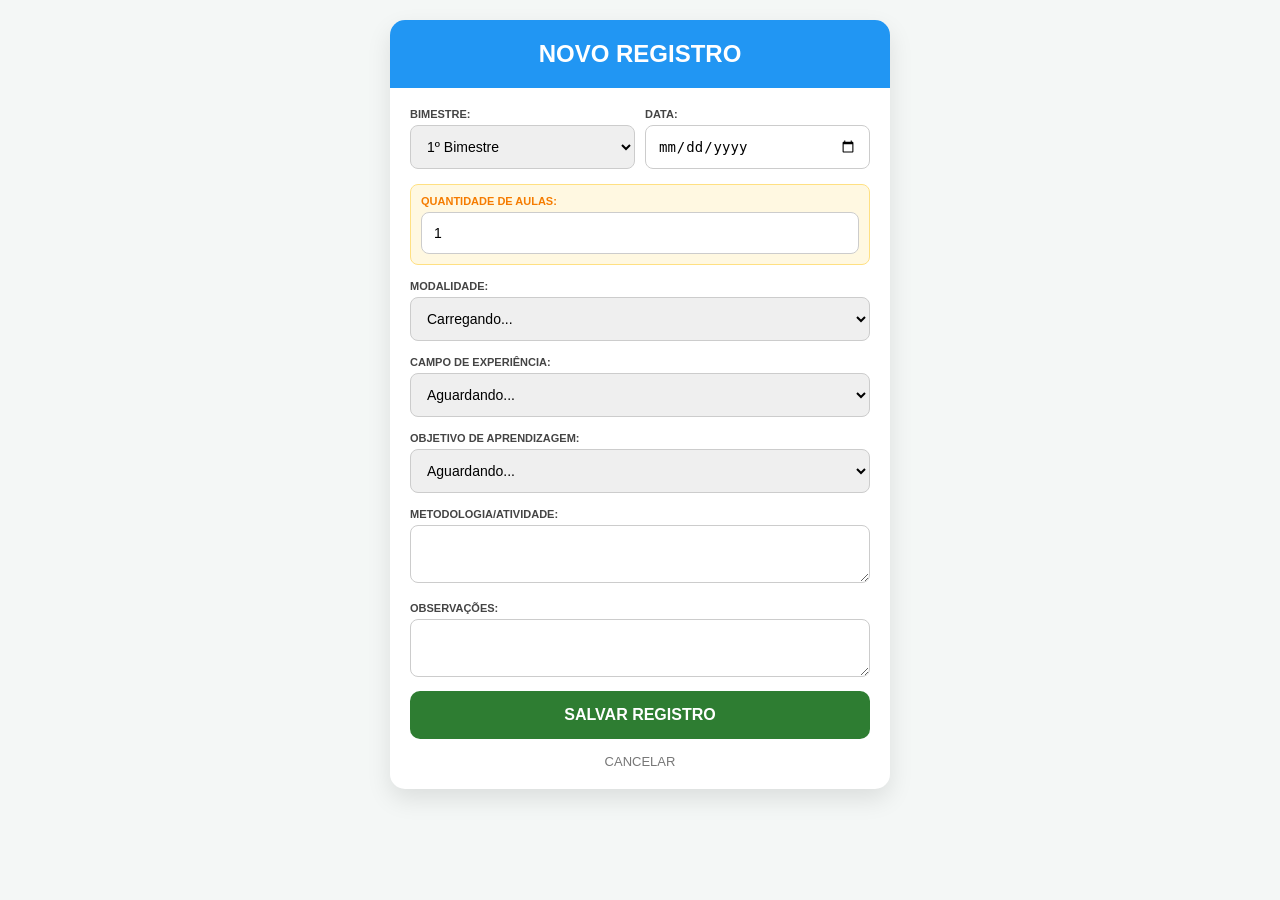
==== formulario_infantil.html @ de625186 "Add files via upload" ====
<!DOCTYPE html>
<html lang="pt-br">
<head>
    <meta charset="UTF-8">
    <meta name="viewport" content="width=device-width, initial-scale=1.0">
    <title>Registro - Diário Digital</title>
    <style>
        body { font-family: 'Segoe UI', sans-serif; background-color: #f4f7f6; display: flex; justify-content: center; padding: 20px; margin: 0; }
        .card { background: white; width: 100%; max-width: 500px; border-radius: 15px; box-shadow: 0 10px 25px rgba(0,0,0,0.1); overflow: hidden; }
        .header { background-color: #2196F3; color: white; text-align: center; padding: 20px; font-weight: bold; font-size: 24px; text-transform: uppercase; }
        .content { padding: 20px; }
        .row { display: flex; gap: 10px; margin-bottom: 15px; }
        .col { flex: 1; }
        label { display: block; font-size: 11px; font-weight: bold; color: #444; margin-bottom: 5px; text-transform: uppercase; }
        select, input, textarea { width: 100%; padding: 12px; border: 1px solid #ccc; border-radius: 8px; font-size: 14px; box-sizing: border-box; outline: none; }
        .campo-aulas { background: #fff8e1; border: 1px solid #ffe082; padding: 10px; border-radius: 8px; margin-bottom: 15px; }
        .btn-salvar { background-color: #2E7D32; color: white; border: none; width: 100%; padding: 15px; border-radius: 10px; font-size: 16px; font-weight: bold; cursor: pointer; text-transform: uppercase; margin-top: 10px; }
        .btn-cancelar { display: block; text-align: center; color: #777; text-decoration: none; margin-top: 15px; font-size: 13px; text-transform: uppercase; }
    </style>
</head>
<body>

<div class="card">
    <div class="header" id="titulo">Novo Registro</div>
    <div class="content">
        <div class="row">
            <div class="col">
                <label>Bimestre:</label>
                <select id="bimestre">
                    <option value="1º Bimestre">1º Bimestre</option>
                    <option value="2º Bimestre">2º Bimestre</option>
                    <option value="3º Bimestre">3º Bimestre</option>
                    <option value="4º Bimestre">4º Bimestre</option>
                </select>
            </div>
            <div class="col">
                <label>Data:</label>
                <input type="date" id="data">
            </div>
        </div>

        <div class="campo-aulas">
            <label style="color: #f57c00;">Quantidade de Aulas:</label>
            <input type="number" id="numAulas" value="1">
        </div>

        <label>Modalidade:</label>
        <select id="modalidade" onchange="popularCampos()"><option value="">Carregando...</option></select>

        <label style="margin-top:15px;">Campo de Experiência:</label>
        <select id="campo" onchange="popularObjetivos()"><option value="">Aguardando...</option></select>

        <label style="margin-top:15px;">Objetivo de Aprendizagem:</label>
        <select id="objetivo"><option value="">Aguardando...</option></select>

        <label style="margin-top:15px;">Metodologia/Atividade:</label>
        <textarea id="metodologia"></textarea>

        <label style="margin-top:15px;">Observações:</label>
        <textarea id="observacoes"></textarea>

        <button class="btn-salvar" id="btnSalvar" onclick="salvar()">Salvar Registro</button>
        <a href="relatorio_professor.html" class="btn-cancelar" onclick="localStorage.removeItem('edit_dados')">CANCELAR</a>
    </div>
</div>

<script>
    const URL_SCRIPT = 'https://script.google.com/macros/s/AKfycbynk9WBrHEVOEWYAxyVbofldS4HIzbWVIESURDTs-qPP724Xv_NOXzTbp3h4TXqAPNeQA/exec'; 
    let referencias = [];
    let editID = null;

    window.onload = function() {
        // 1. Carrega as referências da planilha primeiro
        fetch(URL_SCRIPT + '?tipo=referencias')
            .then(r => r.json())
            .then(data => {
                referencias = data;
                const mSel = document.getElementById('modalidade');
                const mods = [...new Set(data.map(i => i.modalidade || i[0]))].filter(Boolean);
                
                mSel.innerHTML = '<option value="">Selecione...</option>';
                mods.sort().forEach(m => mSel.add(new Option(m, m)));

                // 2. Só depois de carregar as listas, verifica se é uma edição
                verificarEdicao();
            });
    };

    function popularCampos() {
        const mod = document.getElementById('modalidade').value;
        const cSel = document.getElementById('campo');
        cSel.innerHTML = '<option value="">Selecione...</option>';
        const filtrados = referencias.filter(i => (i.modalidade || i[0]) === mod);
        const unicos = [...new Set(filtrados.map(i => i.campo || i[1]))].filter(Boolean);
        unicos.sort().forEach(c => cSel.add(new Option(c, c)));
    }

    function popularObjetivos() {
        const mod = document.getElementById('modalidade').value;
        const camp = document.getElementById('campo').value;
        const oSel = document.getElementById('objetivo');
        oSel.innerHTML = '<option value="">Selecione...</option>';
        referencias.filter(i => (i.modalidade || i[0]) === mod && (i.campo || i[1]) === camp)
            .forEach(i => {
                const txt = i.objetivo || i[2];
                if(txt) oSel.add(new Option(txt, txt));
            });
    }

    function verificarEdicao() {
        const cache = localStorage.getItem('edit_dados');
        if (!cache) {
            document.getElementById('data').value = new Date().toISOString().split('T')[0];
            return;
        }

        const d = JSON.parse(cache);
        editID = d.id;
        document.getElementById('titulo').innerText = "Corrigir Registro";
        document.getElementById('btnSalvar').innerText = "Atualizar Dados";

        // Preenche campos de texto e data
        document.getElementById('bimestre').value = d.bimestre;
        document.getElementById('numAulas').value = d.numAulas || 1;
        document.getElementById('metodologia').value = d.metodologia;
        document.getElementById('observacoes').value = d.observacoes || "";
        
        if(d.data.includes('/')) {
            const p = d.data.split('/');
            document.getElementById('data').value = `${p[2]}-${p[1]}-${p[0]}`;
        } else {
            document.getElementById('data').value = d.data;
        }

        // Preenche os Selects em ordem (Cascata)
        document.getElementById('modalidade').value = d.modalidade || "";
        popularCampos();
        document.getElementById('campo').value = d.campo || "";
        popularObjetivos();
        document.getElementById('objetivo').value = d.objetivo || "";
    }

    function salvar() {
        const btn = document.getElementById('btnSalvar');
        btn.disabled = true;
        btn.innerText = "Salvando...";

        const params = new URLSearchParams({
            acao: 'salvar_infantil',
            id: editID || "", 
            bimestre: document.getElementById('bimestre').value,
            numAulas: document.getElementById('numAulas').value,
            data: document.getElementById('data').value,
            professor: localStorage.getItem('user_nome'),
            escola: localStorage.getItem('user_escola'),
            turma: localStorage.getItem('user_turma'),
            turno: localStorage.getItem('user_turno'),
            modalidade: document.getElementById('modalidade').value,
            campo: document.getElementById('campo').value,
            objetivos: document.getElementById('objetivo').value,
            metodologia: document.getElementById('metodologia').value,
            observacoes: document.getElementById('observacoes').value
        });

        fetch(URL_SCRIPT, { method: 'POST', body: params, mode: 'no-cors' })
            .then(() => {
                alert("Registro atualizado!");
                localStorage.removeItem('edit_dados');
                window.location.href = "relatorio_professor.html";
            });
    }
</script>
</body>
</html>
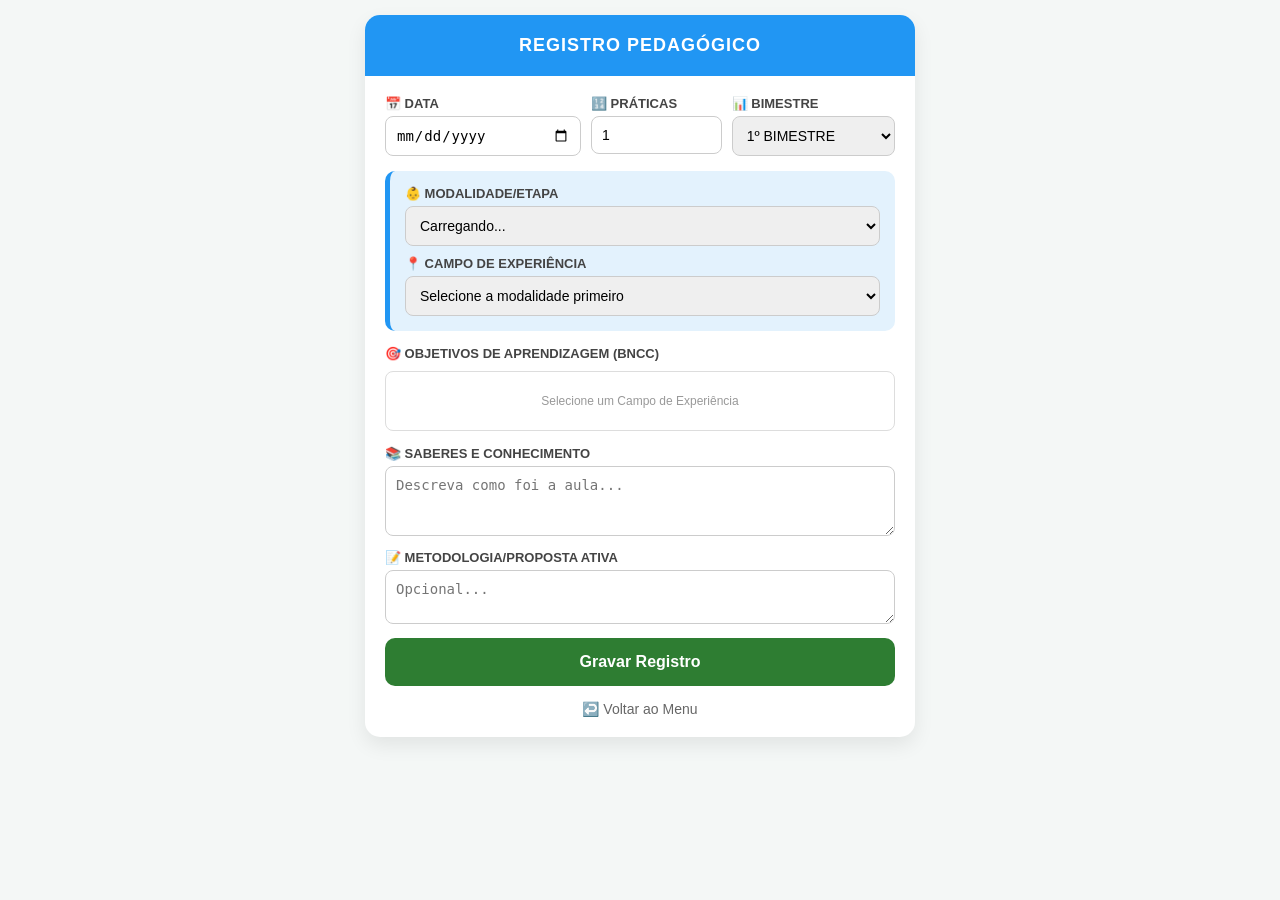
==== commit 2dec8f05: "Add files via upload" ====
--- a/formulario_infantil.html
+++ b/formulario_infantil.html
@@ -5,170 +5,249 @@
     <meta name="viewport" content="width=device-width, initial-scale=1.0">
     <title>Registro - Diário Digital</title>
     <style>
-        body { font-family: 'Segoe UI', sans-serif; background-color: #f4f7f6; display: flex; justify-content: center; padding: 20px; margin: 0; }
-        .card { background: white; width: 100%; max-width: 500px; border-radius: 15px; box-shadow: 0 10px 25px rgba(0,0,0,0.1); overflow: hidden; }
-        .header { background-color: #2196F3; color: white; text-align: center; padding: 20px; font-weight: bold; font-size: 24px; text-transform: uppercase; }
+        :root {
+            --blue-main: #2196F3;
+            --green-btn: #2E7D32;
+            --bg-body: #f4f7f6;
+            --text-dark: #444;
+        }
+
+        body { font-family: 'Segoe UI', sans-serif; background-color: var(--bg-body); display: flex; justify-content: center; padding: 15px; margin: 0; }
+        .card { background: white; width: 100%; max-width: 550px; border-radius: 15px; box-shadow: 0 8px 20px rgba(0,0,0,0.08); overflow: hidden; }
+        .header { background-color: var(--blue-main); color: white; text-align: center; padding: 20px; }
+        .header h1 { margin: 0; font-size: 18px; text-transform: uppercase; letter-spacing: 1px; }
+        
         .content { padding: 20px; }
-        .row { display: flex; gap: 10px; margin-bottom: 15px; }
-        .col { flex: 1; }
-        label { display: block; font-size: 11px; font-weight: bold; color: #444; margin-bottom: 5px; text-transform: uppercase; }
-        select, input, textarea { width: 100%; padding: 12px; border: 1px solid #ccc; border-radius: 8px; font-size: 14px; box-sizing: border-box; outline: none; }
-        .campo-aulas { background: #fff8e1; border: 1px solid #ffe082; padding: 10px; border-radius: 8px; margin-bottom: 15px; }
-        .btn-salvar { background-color: #2E7D32; color: white; border: none; width: 100%; padding: 15px; border-radius: 10px; font-size: 16px; font-weight: bold; cursor: pointer; text-transform: uppercase; margin-top: 10px; }
-        .btn-cancelar { display: block; text-align: center; color: #777; text-decoration: none; margin-top: 15px; font-size: 13px; text-transform: uppercase; }
+        .row-tripla { display: grid; grid-template-columns: 1.2fr 0.8fr 1fr; gap: 10px; margin-bottom: 15px; }
+        
+        label { display: block; font-weight: bold; margin-bottom: 5px; color: var(--text-dark); font-size: 13px; }
+        input, select, textarea { width: 100%; padding: 10px; border: 1px solid #ccc; border-radius: 8px; box-sizing: border-box; font-size: 14px; }
+        
+        .campo-bncc { background: #e3f2fd; padding: 15px; border-radius: 10px; margin-bottom: 15px; border-left: 5px solid var(--blue-main); }
+        
+        .lista-objetivos { max-height: 250px; overflow-y: auto; background: white; padding: 10px; border: 1px solid #ddd; border-radius: 8px; margin-top: 10px; }
+        .item-obj { display: flex; align-items: flex-start; gap: 10px; padding: 8px 0; border-bottom: 1px solid #eee; font-size: 13px; cursor: pointer; }
+        .item-obj input { width: auto; margin-top: 3px; }
+
+        .btn-salvar { width: 100%; padding: 15px; background-color: var(--green-btn); color: white; border: none; border-radius: 10px; font-size: 16px; font-weight: bold; cursor: pointer; transition: 0.3s; margin-top: 10px; }
+        .btn-salvar:disabled { background-color: #999; }
+        
+        .btn-voltar { display: block; text-align: center; margin-top: 15px; color: #666; text-decoration: none; font-size: 14px; }
     </style>
 </head>
 <body>
 
 <div class="card">
-    <div class="header" id="titulo">Novo Registro</div>
+    <div class="header">
+        <h1 id="titulo">REGISTRO PEDAGÓGICO</h1>
+    </div>
+
     <div class="content">
-        <div class="row">
-            <div class="col">
-                <label>Bimestre:</label>
+        <div class="row-tripla">
+            <div>
+                <label>📅 DATA</label>
+                <input type="date" id="data">
+            </div>
+            <div>
+                <label>🔢 PRÁTICAS </label>
+                <input type="number" id="numAulas" value="1">
+            </div>
+            <div>
+                <label>📊 BIMESTRE</label>
                 <select id="bimestre">
-                    <option value="1º Bimestre">1º Bimestre</option>
-                    <option value="2º Bimestre">2º Bimestre</option>
-                    <option value="3º Bimestre">3º Bimestre</option>
-                    <option value="4º Bimestre">4º Bimestre</option>
+                    <option value="1º Bimestre">1º BIMESTRE</option>
+                    <option value="2º Bimestre">2º BIMESTRE</option>
+                    <option value="3º Bimestre">3º BIMESTRE</option>
+                    <option value="4º Bimestre">4º BIMESTRE</option>
                 </select>
             </div>
-            <div class="col">
-                <label>Data:</label>
-                <input type="date" id="data">
-            </div>
         </div>
 
-        <div class="campo-aulas">
-            <label style="color: #f57c00;">Quantidade de Aulas:</label>
-            <input type="number" id="numAulas" value="1">
+        <div class="campo-bncc">
+            <label>👶 MODALIDADE/ETAPA</label>
+            <select id="modalidade" onchange="popularCampos()">
+                <option value="">Carregando...</option>
+            </select>
+
+            <label style="margin-top:10px;">📍 CAMPO DE EXPERIÊNCIA</label>
+            <select id="campo" onchange="popularObjetivos()">
+                <option value="">Selecione a modalidade primeiro</option>
+            </select>
         </div>
 
-        <label>Modalidade:</label>
-        <select id="modalidade" onchange="popularCampos()"><option value="">Carregando...</option></select>
-
-        <label style="margin-top:15px;">Campo de Experiência:</label>
-        <select id="campo" onchange="popularObjetivos()"><option value="">Aguardando...</option></select>
-
-        <label style="margin-top:15px;">Objetivo de Aprendizagem:</label>
-        <select id="objetivo"><option value="">Aguardando...</option></select>
-
-        <label style="margin-top:15px;">Metodologia/Atividade:</label>
-        <textarea id="metodologia"></textarea>
-
-        <label style="margin-top:15px;">Observações:</label>
-        <textarea id="observacoes"></textarea>
-
-        <button class="btn-salvar" id="btnSalvar" onclick="salvar()">Salvar Registro</button>
-        <a href="relatorio_professor.html" class="btn-cancelar" onclick="localStorage.removeItem('edit_dados')">CANCELAR</a>
+        <label>🎯 OBJETIVOS DE APRENDIZAGEM (BNCC)</label>
+        <div class="lista-objetivos" id="listaObjetivos">
+            <p style="color:#999; text-align:center; font-size:12px;">Selecione um Campo de Experiência</p>
+        </div>
+
+        <label style="margin-top:15px;">📚 SABERES E CONHECIMENTO</label>
+        <textarea id="metodologia" rows="3" placeholder="Descreva como foi a aula..."></textarea>
+
+        <label style="margin-top:10px;">📝 METODOLOGIA/PROPOSTA ATIVA</label>
+        <textarea id="observacoes" rows="2" placeholder="Opcional..."></textarea>
+
+        <button class="btn-salvar" id="btnSalvar" onclick="salvar()">Gravar Registro</button>
+        <a href="menu.html" class="btn-voltar">↩️ Voltar ao Menu</a>
     </div>
 </div>
 
 <script>
-    const URL_SCRIPT = 'https://script.google.com/macros/s/AKfycbynk9WBrHEVOEWYAxyVbofldS4HIzbWVIESURDTs-qPP724Xv_NOXzTbp3h4TXqAPNeQA/exec'; 
+    const URL_SCRIPT = 'https://script.google.com/macros/s/AKfycbx_0g4gCIkeFAXBaAklRWFq5IZFOOtZKAzM6ln98XEqu8RyKLwDTOJ0av154nG6e6Becw/exec'; 
+    
     let referencias = [];
     let editID = null;
 
     window.onload = function() {
-        // 1. Carrega as referências da planilha primeiro
+        const params = new URLSearchParams(window.location.search);
+        const idDaUrl = params.get('editID');
+        
         fetch(URL_SCRIPT + '?tipo=referencias')
             .then(r => r.json())
             .then(data => {
                 referencias = data;
                 const mSel = document.getElementById('modalidade');
-                const mods = [...new Set(data.map(i => i.modalidade || i[0]))].filter(Boolean);
-                
+                const mods = [...new Set(data.map(i => i.modalidade))].filter(Boolean);
                 mSel.innerHTML = '<option value="">Selecione...</option>';
                 mods.sort().forEach(m => mSel.add(new Option(m, m)));
-
-                // 2. Só depois de carregar as listas, verifica se é uma edição
-                verificarEdicao();
+                
+                if (idDaUrl) {
+                    verificarEdicao(idDaUrl);
+                } else {
+                    editID = null;
+                    document.getElementById('titulo').innerText = "REGISTRO PEDAGÓGICO";
+                    document.getElementById('data').value = new Date().toISOString().split('T')[0];
+                }
             });
     };
 
     function popularCampos() {
         const mod = document.getElementById('modalidade').value;
-        const cSel = document.getElementById('campo');
-        cSel.innerHTML = '<option value="">Selecione...</option>';
-        const filtrados = referencias.filter(i => (i.modalidade || i[0]) === mod);
-        const unicos = [...new Set(filtrados.map(i => i.campo || i[1]))].filter(Boolean);
-        unicos.sort().forEach(c => cSel.add(new Option(c, c)));
+        const campoSel = document.getElementById('campo');
+        campoSel.innerHTML = '<option value="">Selecione o Campo...</option>';
+        
+        const campos = [...new Set(referencias.filter(i => i.modalidade === mod).map(i => i.campo))];
+        campos.forEach(c => campoSel.add(new Option(c, c)));
     }
 
     function popularObjetivos() {
         const mod = document.getElementById('modalidade').value;
-        const camp = document.getElementById('campo').value;
-        const oSel = document.getElementById('objetivo');
-        oSel.innerHTML = '<option value="">Selecione...</option>';
-        referencias.filter(i => (i.modalidade || i[0]) === mod && (i.campo || i[1]) === camp)
-            .forEach(i => {
-                const txt = i.objetivo || i[2];
-                if(txt) oSel.add(new Option(txt, txt));
+        const campo = document.getElementById('campo').value;
+        const lista = document.getElementById('listaObjetivos');
+        lista.innerHTML = "";
+
+        const filtrados = referencias.filter(i => i.modalidade === mod && i.campo === campo);
+        
+        filtrados.forEach((item, index) => {
+            const div = document.createElement('div');
+            div.className = 'item-obj';
+            div.innerHTML = `
+                <input type="checkbox" name="obj_check" value="${item.objetivo}" id="obj${index}">
+                <label for="obj${index}" style="font-weight:normal; margin:0;">${item.objetivo}</label>
+            `;
+            div.onclick = (e) => {
+                if(e.target.tagName !== 'INPUT') {
+                    const cb = div.querySelector('input');
+                    cb.checked = !cb.checked;
+                }
+            };
+            lista.appendChild(div);
+        });
+    }
+
+    function verificarEdicao(id) {
+        editID = id;
+        document.getElementById('titulo').innerText = "CORRIGIR REGISTRO";
+        const btn = document.getElementById('btnSalvar');
+        btn.innerText = "Buscando dados...";
+        btn.disabled = true;
+
+        fetch(`${URL_SCRIPT}?tipo=buscar_por_id&id=${editID}`)
+            .then(r => r.json())
+            .then(d => {
+                if (d && !d.erro) {
+                    // Preenche campos básicos
+                    document.getElementById('data').value = d.data;
+                    document.getElementById('numAulas').value = d.numAulas || 1;
+                    document.getElementById('bimestre').value = d.bimestre;
+                    document.getElementById('metodologia').value = d.metodologia;
+                    document.getElementById('observacoes').value = d.observacoes || "";
+                    
+                    // Lógica para preencher selects encadeados
+                    const modEncontrada = referencias.find(r => r.campo === d.campo)?.modalidade || "";
+                    document.getElementById('modalidade').value = modEncontrada;
+                    
+                    popularCampos();
+                    document.getElementById('campo').value = d.campo || "";
+                    
+                    popularObjetivos();
+
+                    // Marca os checkboxes dos objetivos salvos
+                    setTimeout(() => {
+                        const salvos = (d.objetivo || "").split('; ');
+                        const checks = document.getElementsByName('obj_check');
+                        checks.forEach(c => { if(salvos.includes(c.value)) c.checked = true; });
+                        
+                        btn.innerText = "Gravar Alterações";
+                        btn.disabled = false;
+                    }, 500);
+                } else {
+                    alert("Registro não encontrado para edição.");
+                    btn.innerText = "Gravar Registro";
+                    btn.disabled = false;
+                }
+            })
+            .catch(err => {
+                console.error(err);
+                alert("Erro ao buscar dados do registro.");
             });
-    }
-
-    function verificarEdicao() {
-        const cache = localStorage.getItem('edit_dados');
-        if (!cache) {
-            document.getElementById('data').value = new Date().toISOString().split('T')[0];
-            return;
-        }
-
-        const d = JSON.parse(cache);
-        editID = d.id;
-        document.getElementById('titulo').innerText = "Corrigir Registro";
-        document.getElementById('btnSalvar').innerText = "Atualizar Dados";
-
-        // Preenche campos de texto e data
-        document.getElementById('bimestre').value = d.bimestre;
-        document.getElementById('numAulas').value = d.numAulas || 1;
-        document.getElementById('metodologia').value = d.metodologia;
-        document.getElementById('observacoes').value = d.observacoes || "";
-        
-        if(d.data.includes('/')) {
-            const p = d.data.split('/');
-            document.getElementById('data').value = `${p[2]}-${p[1]}-${p[0]}`;
-        } else {
-            document.getElementById('data').value = d.data;
-        }
-
-        // Preenche os Selects em ordem (Cascata)
-        document.getElementById('modalidade').value = d.modalidade || "";
-        popularCampos();
-        document.getElementById('campo').value = d.campo || "";
-        popularObjetivos();
-        document.getElementById('objetivo').value = d.objetivo || "";
     }
 
     function salvar() {
         const btn = document.getElementById('btnSalvar');
+        const selecionados = Array.from(document.getElementsByName('obj_check'))
+                                  .filter(c => c.checked)
+                                  .map(c => c.value);
+
+        if (selecionados.length === 0) { alert("Selecione ao menos um objetivo!"); return; }
+
         btn.disabled = true;
-        btn.innerText = "Salvando...";
-
-        const params = new URLSearchParams({
-            acao: 'salvar_infantil',
-            id: editID || "", 
-            bimestre: document.getElementById('bimestre').value,
-            numAulas: document.getElementById('numAulas').value,
-            data: document.getElementById('data').value,
-            professor: localStorage.getItem('user_nome'),
-            escola: localStorage.getItem('user_escola'),
-            turma: localStorage.getItem('user_turma'),
-            turno: localStorage.getItem('user_turno'),
-            modalidade: document.getElementById('modalidade').value,
-            campo: document.getElementById('campo').value,
-            objetivos: document.getElementById('objetivo').value,
-            metodologia: document.getElementById('metodologia').value,
-            observacoes: document.getElementById('observacoes').value
-        });
-
-        fetch(URL_SCRIPT, { method: 'POST', body: params, mode: 'no-cors' })
+        btn.innerText = "Gravando...";
+
+        const formData = new FormData();
+        formData.append("acao", "salvar_infantil");
+        formData.append("id", editID || "");
+        formData.append("professor", localStorage.getItem('user_nome'));
+        formData.append("escola", localStorage.getItem('user_escola'));
+        formData.append("turma", localStorage.getItem('user_turma'));
+        formData.append("turno", localStorage.getItem('user_turno'));
+        formData.append("data", document.getElementById('data').value);
+        formData.append("numAulas", document.getElementById('numAulas').value);
+        formData.append("bimestre", document.getElementById('bimestre').value);
+        formData.append("campo", document.getElementById('campo').value);
+        formData.append("objetivos", selecionados.join('; '));
+        formData.append("metodologia", document.getElementById('metodologia').value);
+        formData.append("observacoes", document.getElementById('observacoes').value);
+
+        fetch(URL_SCRIPT, { method: 'POST', body: formData, mode: 'no-cors' })
             .then(() => {
-                alert("Registro atualizado!");
-                localStorage.removeItem('edit_dados');
-                window.location.href = "relatorio_professor.html";
+                alert("✅ Registro gravado com sucesso!");
+                
+                editID = null; 
+                document.getElementById('titulo').innerText = "REGISTRO PEDAGÓGICO";
+                btn.innerText = "Gravar Registro";
+                btn.disabled = false;
+
+                // Limpa checkboxes e foca na metodologia
+                Array.from(document.getElementsByName('obj_check')).forEach(c => c.checked = false);
+                document.getElementById('metodologia').focus();
+            })
+            .catch(() => {
+                alert("❌ Erro ao conectar.");
+                btn.disabled = false;
+                btn.innerText = "Gravar Registro";
             });
     }
 </script>
+
 </body>
 </html>
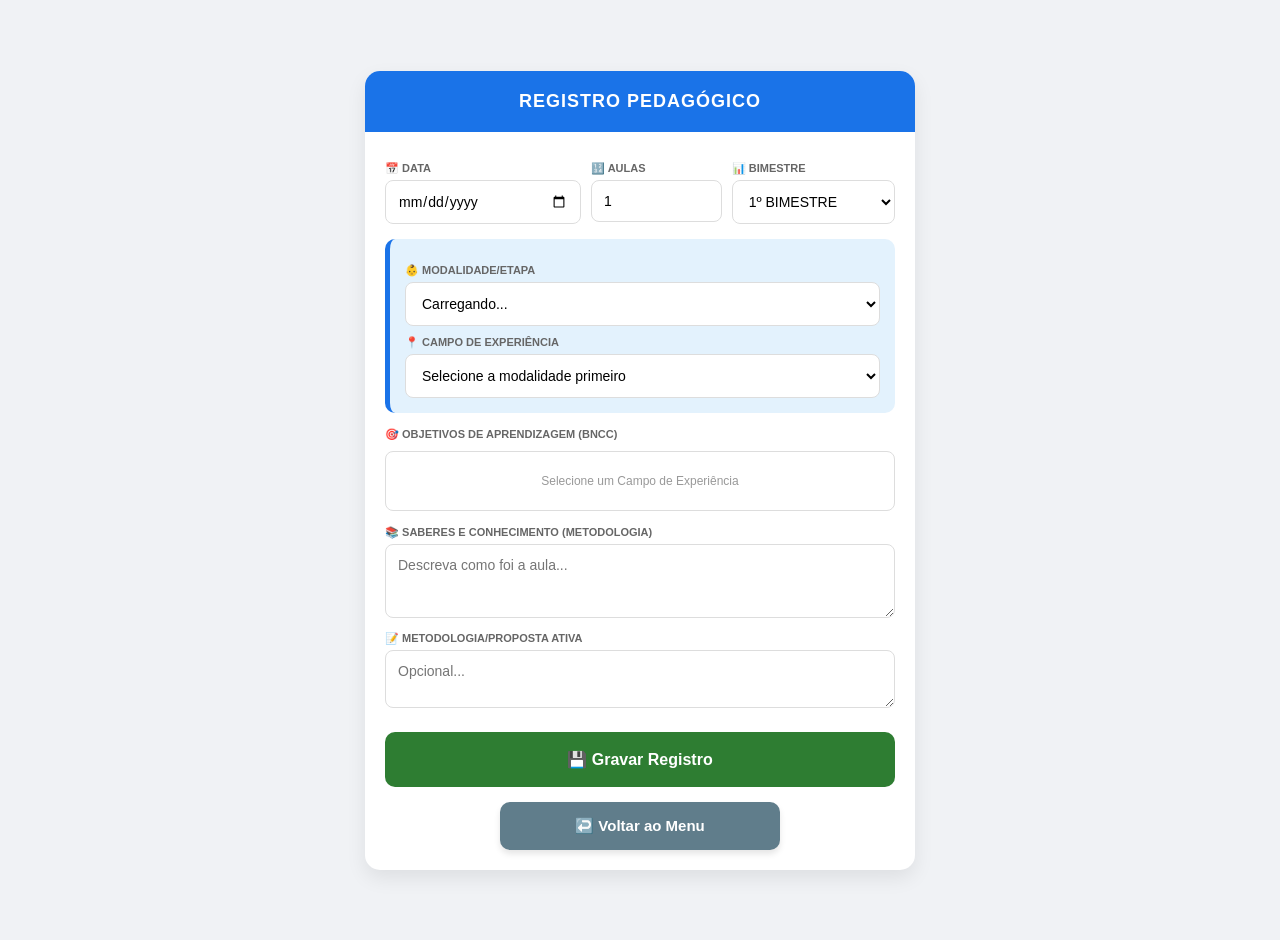
==== commit 427c1295: "Add files via upload" ====
--- a/formulario_infantil.html
+++ b/formulario_infantil.html
@@ -4,35 +4,23 @@
     <meta charset="UTF-8">
     <meta name="viewport" content="width=device-width, initial-scale=1.0">
     <title>Registro - Diário Digital</title>
+    
+    <link rel="stylesheet" href="style.css">
+    <script src="config.js"></script>
+
     <style>
-        :root {
-            --blue-main: #2196F3;
-            --green-btn: #2E7D32;
-            --bg-body: #f4f7f6;
-            --text-dark: #444;
-        }
-
-        body { font-family: 'Segoe UI', sans-serif; background-color: var(--bg-body); display: flex; justify-content: center; padding: 15px; margin: 0; }
-        .card { background: white; width: 100%; max-width: 550px; border-radius: 15px; box-shadow: 0 8px 20px rgba(0,0,0,0.08); overflow: hidden; }
-        .header { background-color: var(--blue-main); color: white; text-align: center; padding: 20px; }
+        /* Mantendo apenas o que é específico deste formulário */
+        .card { background: white; width: 100%; max-width: 550px; border-radius: 15px; box-shadow: 0 8px 20px rgba(0,0,0,0.08); overflow: hidden; margin: auto; }
+        .header { background-color: var(--blue); color: white; text-align: center; padding: 20px; }
         .header h1 { margin: 0; font-size: 18px; text-transform: uppercase; letter-spacing: 1px; }
-        
         .content { padding: 20px; }
         .row-tripla { display: grid; grid-template-columns: 1.2fr 0.8fr 1fr; gap: 10px; margin-bottom: 15px; }
-        
-        label { display: block; font-weight: bold; margin-bottom: 5px; color: var(--text-dark); font-size: 13px; }
-        input, select, textarea { width: 100%; padding: 10px; border: 1px solid #ccc; border-radius: 8px; box-sizing: border-box; font-size: 14px; }
-        
-        .campo-bncc { background: #e3f2fd; padding: 15px; border-radius: 10px; margin-bottom: 15px; border-left: 5px solid var(--blue-main); }
-        
+        .campo-bncc { background: #e3f2fd; padding: 15px; border-radius: 10px; margin-bottom: 15px; border-left: 5px solid var(--blue); }
         .lista-objetivos { max-height: 250px; overflow-y: auto; background: white; padding: 10px; border: 1px solid #ddd; border-radius: 8px; margin-top: 10px; }
         .item-obj { display: flex; align-items: flex-start; gap: 10px; padding: 8px 0; border-bottom: 1px solid #eee; font-size: 13px; cursor: pointer; }
         .item-obj input { width: auto; margin-top: 3px; }
-
-        .btn-salvar { width: 100%; padding: 15px; background-color: var(--green-btn); color: white; border: none; border-radius: 10px; font-size: 16px; font-weight: bold; cursor: pointer; transition: 0.3s; margin-top: 10px; }
-        .btn-salvar:disabled { background-color: #999; }
-        
-        .btn-voltar { display: block; text-align: center; margin-top: 15px; color: #666; text-decoration: none; font-size: 14px; }
+        textarea { resize: vertical; }
+        .btn-salvar { background-color: #2e7d32; }
     </style>
 </head>
 <body>
@@ -46,10 +34,10 @@
         <div class="row-tripla">
             <div>
                 <label>📅 DATA</label>
-                <input type="date" id="data">
+                <input type="date" id="data" required>
             </div>
             <div>
-                <label>🔢 PRÁTICAS </label>
+                <label>🔢 AULAS</label>
                 <input type="number" id="numAulas" value="1">
             </div>
             <div>
@@ -80,51 +68,97 @@
             <p style="color:#999; text-align:center; font-size:12px;">Selecione um Campo de Experiência</p>
         </div>
 
-        <label style="margin-top:15px;">📚 SABERES E CONHECIMENTO</label>
+        <label style="margin-top:15px;">📚 SABERES E CONHECIMENTO (METODOLOGIA)</label>
         <textarea id="metodologia" rows="3" placeholder="Descreva como foi a aula..."></textarea>
 
         <label style="margin-top:10px;">📝 METODOLOGIA/PROPOSTA ATIVA</label>
         <textarea id="observacoes" rows="2" placeholder="Opcional..."></textarea>
 
-        <button class="btn-salvar" id="btnSalvar" onclick="salvar()">Gravar Registro</button>
-        <a href="menu.html" class="btn-voltar">↩️ Voltar ao Menu</a>
+        <button class="btn-salvar" id="btnSalvar" onclick="salvar()">💾 Gravar Registro</button>
+        
+        <div style="text-align: center; margin-top: 15px; width: 100%;">
+            <a href="menu.html" style="display: inline-block; width: 100%; max-width: 250px; padding: 15px; background-color: #607d8b; color: white; text-decoration: none; border-radius: 10px; font-size: 15px; font-weight: bold; box-shadow: 0 4px 6px rgba(0,0,0,0.1); transition: background-color 0.3s, transform 0.2s;" onmouseover="this.style.backgroundColor='#546e7a'" onmouseout="this.style.backgroundColor='#607d8b'">
+                ↩️ Voltar ao Menu
+            </a>
+        </div>
     </div>
 </div>
 
 <script>
-    const URL_SCRIPT = 'https://script.google.com/macros/s/AKfycbx_0g4gCIkeFAXBaAklRWFq5IZFOOtZKAzM6ln98XEqu8RyKLwDTOJ0av154nG6e6Becw/exec'; 
-    
     let referencias = [];
-    let editID = null;
+    let editID = null; 
+
+    function processarDados(data) {
+        if (data.status === "sucesso" && data.dados) {
+            preencherParaEdicao(data.dados);
+            return;
+        }
+
+        if (data.status === "erro") {
+            alert("Erro: " + data.msg);
+            return;
+        }
+        
+        referencias = data; 
+        const mSel = document.getElementById('modalidade');
+        const mods = [...new Set(data.map(i => i.modalidade))].filter(Boolean);
+        
+        mSel.innerHTML = '<option value="">Selecione...</option>';
+        mods.sort().forEach(m => mSel.add(new Option(m, m)));
+        
+        if(editID) {
+            const scriptEdit = document.createElement('script');
+            scriptEdit.src = URL_SCRIPT + '?tipo=buscar_registro_por_id&id=' + editID;
+            document.body.appendChild(scriptEdit);
+        }
+    }
 
     window.onload = function() {
-        const params = new URLSearchParams(window.location.search);
-        const idDaUrl = params.get('editID');
-        
-        fetch(URL_SCRIPT + '?tipo=referencias')
-            .then(r => r.json())
-            .then(data => {
-                referencias = data;
-                const mSel = document.getElementById('modalidade');
-                const mods = [...new Set(data.map(i => i.modalidade))].filter(Boolean);
-                mSel.innerHTML = '<option value="">Selecione...</option>';
-                mods.sort().forEach(m => mSel.add(new Option(m, m)));
-                
-                if (idDaUrl) {
-                    verificarEdicao(idDaUrl);
-                } else {
-                    editID = null;
-                    document.getElementById('titulo').innerText = "REGISTRO PEDAGÓGICO";
-                    document.getElementById('data').value = new Date().toISOString().split('T')[0];
-                }
-            });
+        // SUGESTÃO APLICADA: Removida a linha que preenchia a data de hoje automaticamente.
+        // Agora o campo inicia vazio para o professor selecionar.
+
+        const urlParams = new URLSearchParams(window.location.search);
+        editID = urlParams.get('editID');
+
+        if(editID) {
+            document.getElementById('titulo').innerText = "EDITAR REGISTRO";
+            document.getElementById('btnSalvar').innerText = "Atualizar Registro";
+        }
+
+        const script = document.createElement('script');
+        script.src = URL_SCRIPT + '?tipo=referencias';
+        document.body.appendChild(script);
     };
+
+    function preencherParaEdicao(dados) {
+        // Na edição, ele continua puxando a data salva na planilha
+        document.getElementById('data').value = dados.data.split('T')[0];
+        document.getElementById('numAulas').value = dados.numAulas;
+        document.getElementById('bimestre').value = dados.bimestre;
+        document.getElementById('metodologia').value = dados.metodologia;
+        document.getElementById('observacoes').value = dados.observacoes || "";
+
+        const itemBNCC = referencias.find(r => r.objetivo === dados.objetivos.split('; ')[0]);
+        if(itemBNCC) {
+            document.getElementById('modalidade').value = itemBNCC.modalidade;
+            popularCampos();
+            document.getElementById('campo').value = dados.campo;
+            popularObjetivos();
+            
+            const objsSalvos = dados.objetivos.split('; ');
+            setTimeout(() => {
+                const checks = document.getElementsByName('obj_check');
+                checks.forEach(cb => {
+                    if(objsSalvos.includes(cb.value)) cb.checked = true;
+                });
+            }, 500);
+        }
+    }
 
     function popularCampos() {
         const mod = document.getElementById('modalidade').value;
         const campoSel = document.getElementById('campo');
         campoSel.innerHTML = '<option value="">Selecione o Campo...</option>';
-        
         const campos = [...new Set(referencias.filter(i => i.modalidade === mod).map(i => i.campo))];
         campos.forEach(c => campoSel.add(new Option(c, c)));
     }
@@ -134,93 +168,40 @@
         const campo = document.getElementById('campo').value;
         const lista = document.getElementById('listaObjetivos');
         lista.innerHTML = "";
-
         const filtrados = referencias.filter(i => i.modalidade === mod && i.campo === campo);
-        
         filtrados.forEach((item, index) => {
             const div = document.createElement('div');
             div.className = 'item-obj';
-            div.innerHTML = `
-                <input type="checkbox" name="obj_check" value="${item.objetivo}" id="obj${index}">
-                <label for="obj${index}" style="font-weight:normal; margin:0;">${item.objetivo}</label>
-            `;
-            div.onclick = (e) => {
-                if(e.target.tagName !== 'INPUT') {
-                    const cb = div.querySelector('input');
-                    cb.checked = !cb.checked;
-                }
-            };
+            div.innerHTML = `<input type="checkbox" name="obj_check" value="${item.objetivo}" id="obj${index}"><label for="obj${index}" style="font-weight:normal; margin:0;">${item.objetivo}</label>`;
+            div.onclick = (e) => { if(e.target.tagName !== 'INPUT') { const cb = div.querySelector('input'); cb.checked = !cb.checked; } };
             lista.appendChild(div);
         });
     }
 
-    function verificarEdicao(id) {
-        editID = id;
-        document.getElementById('titulo').innerText = "CORRIGIR REGISTRO";
-        const btn = document.getElementById('btnSalvar');
-        btn.innerText = "Buscando dados...";
-        btn.disabled = true;
-
-        fetch(`${URL_SCRIPT}?tipo=buscar_por_id&id=${editID}`)
-            .then(r => r.json())
-            .then(d => {
-                if (d && !d.erro) {
-                    // Preenche campos básicos
-                    document.getElementById('data').value = d.data;
-                    document.getElementById('numAulas').value = d.numAulas || 1;
-                    document.getElementById('bimestre').value = d.bimestre;
-                    document.getElementById('metodologia').value = d.metodologia;
-                    document.getElementById('observacoes').value = d.observacoes || "";
-                    
-                    // Lógica para preencher selects encadeados
-                    const modEncontrada = referencias.find(r => r.campo === d.campo)?.modalidade || "";
-                    document.getElementById('modalidade').value = modEncontrada;
-                    
-                    popularCampos();
-                    document.getElementById('campo').value = d.campo || "";
-                    
-                    popularObjetivos();
-
-                    // Marca os checkboxes dos objetivos salvos
-                    setTimeout(() => {
-                        const salvos = (d.objetivo || "").split('; ');
-                        const checks = document.getElementsByName('obj_check');
-                        checks.forEach(c => { if(salvos.includes(c.value)) c.checked = true; });
-                        
-                        btn.innerText = "Gravar Alterações";
-                        btn.disabled = false;
-                    }, 500);
-                } else {
-                    alert("Registro não encontrado para edição.");
-                    btn.innerText = "Gravar Registro";
-                    btn.disabled = false;
-                }
-            })
-            .catch(err => {
-                console.error(err);
-                alert("Erro ao buscar dados do registro.");
-            });
-    }
-
     function salvar() {
         const btn = document.getElementById('btnSalvar');
-        const selecionados = Array.from(document.getElementsByName('obj_check'))
-                                  .filter(c => c.checked)
-                                  .map(c => c.value);
-
-        if (selecionados.length === 0) { alert("Selecione ao menos um objetivo!"); return; }
+        const dataCampo = document.getElementById('data').value; // Pegando o valor da data
+        const selecionados = Array.from(document.getElementsByName('obj_check')).filter(c => c.checked).map(c => c.value);
+
+        // SUGESTÃO APLICADA: Validação para impedir salvamento sem data
+        if (!dataCampo) { 
+            alert("⚠️ Por favor, selecione a DATA do registro antes de gravar!"); 
+            return; 
+        }
+
+        if (selecionados.length === 0) { alert("⚠️ Selecione ao menos um objetivo!"); return; }
 
         btn.disabled = true;
         btn.innerText = "Gravando...";
 
         const formData = new FormData();
-        formData.append("acao", "salvar_infantil");
-        formData.append("id", editID || "");
+        if(editID) formData.append("id", editID);
+        
         formData.append("professor", localStorage.getItem('user_nome'));
         formData.append("escola", localStorage.getItem('user_escola'));
         formData.append("turma", localStorage.getItem('user_turma'));
         formData.append("turno", localStorage.getItem('user_turno'));
-        formData.append("data", document.getElementById('data').value);
+        formData.append("data", dataCampo);
         formData.append("numAulas", document.getElementById('numAulas').value);
         formData.append("bimestre", document.getElementById('bimestre').value);
         formData.append("campo", document.getElementById('campo').value);
@@ -230,24 +211,21 @@
 
         fetch(URL_SCRIPT, { method: 'POST', body: formData, mode: 'no-cors' })
             .then(() => {
-                alert("✅ Registro gravado com sucesso!");
-                
-                editID = null; 
-                document.getElementById('titulo').innerText = "REGISTRO PEDAGÓGICO";
-                btn.innerText = "Gravar Registro";
-                btn.disabled = false;
-
-                // Limpa checkboxes e foca na metodologia
-                Array.from(document.getElementsByName('obj_check')).forEach(c => c.checked = false);
-                document.getElementById('metodologia').focus();
+                alert("✅ Registro salvo com sucesso!");
+                if(editID) {
+                    window.location.href = "relatorio_professor.html";
+                } else {
+                    btn.disabled = false;
+                    btn.innerText = "Gravar Registro";
+                    // Opcional: Limpar campo de data após salvar novo registro
+                    document.getElementById('data').value = "";
+                }
             })
             .catch(() => {
                 alert("❌ Erro ao conectar.");
                 btn.disabled = false;
-                btn.innerText = "Gravar Registro";
             });
     }
 </script>
-
 </body>
 </html>
--- a/style.css
+++ b/style.css
@@ -0,0 +1,329 @@
+:root { 
+    --blue: #1a73e8; 
+    --bg: #f0f2f5; 
+    --coord: #34495e; 
+    --green-save: #2e7d32;
+}
+
+body { 
+    font-family: 'Segoe UI', sans-serif; 
+    background: var(--bg); 
+    display: flex; 
+    justify-content: center; 
+    align-items: center; 
+    min-height: 100vh; 
+    margin: 0; 
+    padding: 20px; 
+}
+
+/* ============================================================
+   ESTILOS GERAIS (LOGIN, CARD E INPUTS)
+   ============================================================ */
+.login-card, .form-card { 
+    background: white; 
+    border-radius: 20px; 
+    box-shadow: 0 10px 30px rgba(0,0,0,0.1); 
+    width: 100%; 
+    max-width: 550px; 
+    overflow: hidden;
+}
+
+.login-card { padding: 30px; text-align: center; max-width: 400px; }
+
+.logo-superior { width: 100%; max-width: 120px; height: auto; margin-bottom: 20px; display: block; margin-left: auto; margin-right: auto; }
+
+h2 { color: var(--blue); margin-bottom: 5px; font-size: 18px; text-transform: uppercase; }
+.subtitulo { color: #666; font-size: 14px; margin-bottom: 20px; }
+
+label { display: block; text-align: left; font-size: 11px; font-weight: bold; color: #666; margin: 10px 0 5px 0; text-transform: uppercase; }
+
+select, input, textarea { 
+    width: 100%; 
+    padding: 12px; 
+    border: 1px solid #ddd; 
+    border-radius: 8px; 
+    font-size: 14px; 
+    background: #fff;
+    box-sizing: border-box;
+    font-family: inherit;
+}
+
+.row-dupla { display: grid; grid-template-columns: 1fr 1fr; gap: 10px; }
+.row-tripla { display: grid; grid-template-columns: 1.2fr 0.8fr 1fr; gap: 10px; margin-bottom: 15px; }
+
+/* ============================================================
+   REGRAS ESPECÍFICAS DO FORMULÁRIO (REGISTRO PEDAGÓGICO)
+   ============================================================ */
+.form-header { 
+    background: var(--blue); 
+    color: white; 
+    padding: 20px; 
+    text-align: center; 
+}
+.form-header h1 { margin: 0; font-size: 18px; letter-spacing: 1px; }
+
+.form-content { padding: 25px; }
+
+.campo-bncc-box { 
+    background: #e3f2fd; 
+    padding: 15px; 
+    border-radius: 12px; 
+    margin: 15px 0; 
+    border-left: 6px solid var(--blue); 
+}
+
+.lista-objetivos { 
+    max-height: 200px; 
+    overflow-y: auto; 
+    background: #fff; 
+    border: 1px solid #ddd; 
+    border-radius: 8px; 
+    padding: 10px;
+    margin-top: 5px;
+}
+
+.item-obj { 
+    display: flex; 
+    align-items: flex-start; 
+    gap: 10px; 
+    padding: 8px; 
+    border-bottom: 1px solid #f0f0f0;
+    font-size: 13px;
+}
+.item-obj input[type="checkbox"] { width: auto; margin-top: 3px; }
+
+.btn-salvar { 
+    background: var(--green-save); 
+    color: white; 
+    border: none; 
+    padding: 18px; 
+    width: 100%; 
+    border-radius: 10px; 
+    font-size: 16px; 
+    font-weight: bold; 
+    cursor: pointer; 
+    margin-top: 20px;
+}
+
+.btn-voltar-link { 
+    display: block; 
+    text-align: center; 
+    margin-top: 15px; 
+    color: #666; 
+    text-decoration: none; 
+    font-size: 14px; 
+}
+
+/* ============================================================
+   ESTILOS DO MENU
+   ============================================================ */
+.menu-container { width: 100%; max-width: 500px; padding: 20px; box-sizing: border-box; }
+.welcome-header { text-align: center; margin-bottom: 40px; }
+.welcome-header h2 { margin: 0; color: #333; font-size: 28px; }
+.welcome-header p { margin: 8px 0 0; color: #666; font-size: 16px; font-weight: 500; text-transform: uppercase; }
+.menu-grid { display: flex; flex-direction: column; gap: 20px; }
+.menu-card { 
+    background: white; border: none; border-radius: 20px; padding: 30px 20px; 
+    display: flex; flex-direction: row; align-items: center; justify-content: flex-start; 
+    gap: 25px; cursor: pointer; box-shadow: 0 6px 15px rgba(0,0,0,0.08); width: 100%; 
+}
+.card-new { border-left: 8px solid #1e8e3e; }
+.card-reports { border-left: 8px solid #1a73e8; }
+.card-stats { border-left: 8px solid #f9ab00; }
+.btn-logout { background: #fff; border: 2px solid #ddd; color: #888; padding: 15px 40px; border-radius: 40px; font-size: 14px; font-weight: bold; cursor: pointer; width: 100%; margin-top: 30px; }
+
+/* ============================================================
+   ADICIONADO PARA v3.0 (ESTILO v1 INSPIRADO NA IMAGEM)
+   ============================================================ */
+.titulo-v3 {
+    color: var(--blue);
+    font-size: 20px;
+    font-weight: 800;
+    margin-top: 15px;
+    margin-bottom: 5px;
+    text-transform: uppercase;
+}
+
+.subtitulo-v3 {
+    color: #333;
+    font-size: 15px;
+    margin-bottom: 20px;
+    font-weight: 500;
+}
+
+.logo-superior-v3 {
+    width: 100%;
+    max-width: 180px;
+    height: auto;
+    margin-bottom: 10px;
+}
+
+.btn-login-v3 {
+    background: var(--blue);
+    color: white;
+    border: none;
+    padding: 16px;
+    width: 100%;
+    border-radius: 8px;
+    font-size: 16px;
+    font-weight: bold;
+    cursor: pointer;
+    margin-top: 15px;
+    box-shadow: 0 4px 6px rgba(26, 115, 232, 0.2);
+    text-transform: uppercase;
+}
+
+.btn-coord-v3 {
+    background: transparent;
+    color: var(--blue);
+    border: 1px solid var(--blue);
+    padding: 10px;
+    width: 100%;
+    border-radius: 8px;
+    font-size: 13px;
+    font-weight: bold;
+    cursor: pointer;
+    margin-top: 10px;
+    text-transform: uppercase;
+}
+
+.logo-footer-v3 {
+    width: 60px;
+    height: auto;
+    margin-top: 25px;
+}
+
+.credito-v3 {
+    font-size: 11px;
+    color: #777;
+    margin-top: 5px;
+    font-weight: bold;
+}
+
+
+/* ============================================================
+   ESTILOS ESPECÍFICOS DO ARQUIVO: MENU.HTML (v3)
+   ============================================================ */
+
+.menu-container {
+    width: 100%;
+    max-width: 500px;
+    padding: 20px;
+}
+
+.welcome-header h2 {
+    font-size: 32px; /* Nome maior */
+    color: #333;
+    font-weight: 800;
+    text-transform: uppercase;
+}
+
+.welcome-header p {
+    font-size: 13px; /* Diminuímos levemente para caber o texto maior */
+    color: #1a73e8;
+    font-weight: 800; /* Deixamos mais negrito para destacar */
+    margin-top: 5px;
+    letter-spacing: 0.5px;
+    text-transform: uppercase;
+}
+
+.menu-grid {
+    display: flex;
+    flex-direction: column;
+    gap: 25px; /* Mais espaço entre os cards */
+    margin-top: 30px;
+}
+
+.menu-card {
+    background: white;
+    border: none;
+    border-radius: 25px; /* Bordas mais arredondadas */
+    padding: 35px 25px; /* Card mais alto e largo */
+    display: flex;
+    flex-direction: row;
+    align-items: center;
+    justify-content: flex-start;
+    gap: 30px; /* Mais espaço entre ícone e texto */
+    cursor: pointer;
+    box-shadow: 0 8px 20px rgba(0,0,0,0.08);
+    transition: transform 0.2s, box-shadow 0.2s;
+    width: 100%;
+}
+
+.menu-card:active {
+    transform: scale(0.98); /* Efeito de clique */
+}
+
+/* Ícones maiores */
+.menu-card .icon {
+    font-size: 45px; /* Ícone bem maior como solicitado */
+    min-width: 60px;
+    text-align: center;
+}
+
+/* Texto do Card */
+.menu-card span {
+    font-size: 20px; /* Texto maior */
+    font-weight: 700;
+    color: #2c3e50;
+    text-align: left;
+    line-height: 1.2;
+}
+
+/* Bordas laterais mais grossas para destaque */
+.card-new { border-left: 12px solid #1e8e3e; }
+.card-reports { border-left: 12px solid #1a73e8; }
+.card-stats { border-left: 12px solid #f9ab00; }
+
+.btn-logout {
+    background: #fff;
+    border: 2px solid #eee;
+    color: #999;
+    padding: 18px;
+    border-radius: 50px;
+    font-size: 14px;
+    font-weight: bold;
+    cursor: pointer;
+    width: 100%;
+    margin-top: 40px;
+    transition: all 0.3s;
+}
+
+.btn-logout:hover {
+    background: #f8d7da;
+    color: #721c24;
+    border-color: #f5c6cb;
+}
+
+/* ============================================================
+   ESTILOS DE CONTAGEM POR CAMPOS (BNCC)
+   ============================================================ */
+.campo-tag-container {
+    display: flex;
+    flex-wrap: wrap;
+    gap: 5px;
+    margin-top: 5px;
+}
+
+/* TAGS BNCC MAIORES E MAIS LEGÍVEIS */
+.tag-campo { 
+    font-size: 13px; /* Aumentado para melhor leitura */
+    font-weight: 800; 
+    padding: 6px 12px; /* Aumentado o respiro interno */
+    border-radius: 12px; 
+    color: white; 
+    text-transform: uppercase; 
+    letter-spacing: 0.5px;
+    box-shadow: 0 2px 4px rgba(0,0,0,0.15);
+    display: inline-flex; 
+    align-items: center; 
+    justify-content: center;
+    min-width: 65px; /* Garante que a pílula não fique espremida */
+    margin-right: 4px;
+}
+/* Cores sugeridas para cada campo */
+.bg-eo { background: #e67e22; } /* O eu, o outro e o nós */
+.bg-cg { background: #2ecc71; } /* Corpo, gestos e movimentos */
+.bg-ts { background: #9b59b6; } /* Traços, sons, cores e formas */
+.bg-ef { background: #3498db; } /* Escuta, fala, pensamento... */
+.bg-et { background: #f1c40f; color: #333; } /* Espaços, tempos... */
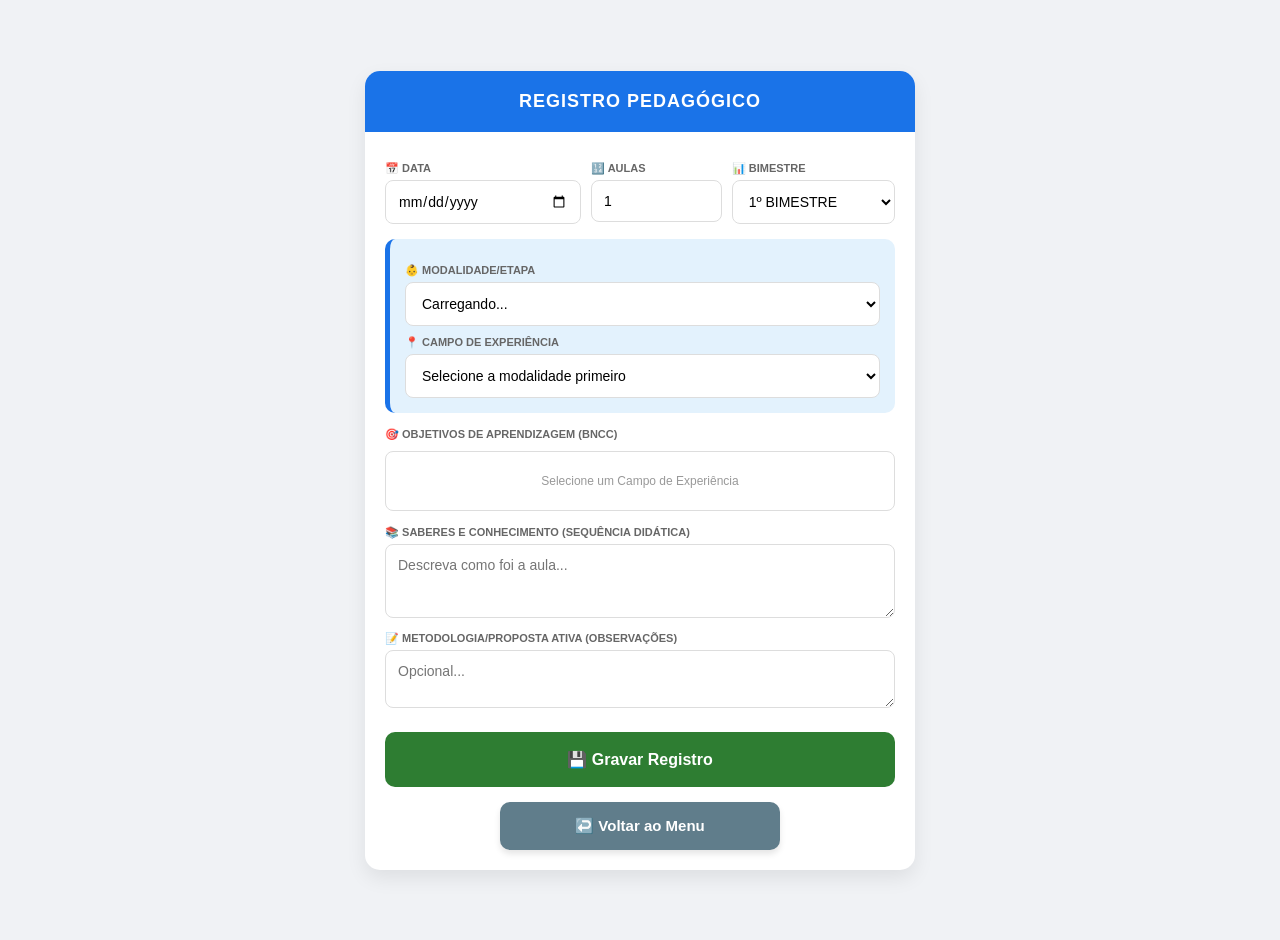
==== commit aa309626: "Add files via upload" ====
--- a/formulario_infantil.html
+++ b/formulario_infantil.html
@@ -68,10 +68,10 @@
             <p style="color:#999; text-align:center; font-size:12px;">Selecione um Campo de Experiência</p>
         </div>
 
-        <label style="margin-top:15px;">📚 SABERES E CONHECIMENTO (METODOLOGIA)</label>
+        <label style="margin-top:15px;">📚 SABERES E CONHECIMENTO (Sequência didática)</label>
         <textarea id="metodologia" rows="3" placeholder="Descreva como foi a aula..."></textarea>
 
-        <label style="margin-top:10px;">📝 METODOLOGIA/PROPOSTA ATIVA</label>
+        <label style="margin-top:10px;">📝 METODOLOGIA/PROPOSTA ATIVA (OBSERVAÇÕES)</label>
         <textarea id="observacoes" rows="2" placeholder="Opcional..."></textarea>
 
         <button class="btn-salvar" id="btnSalvar" onclick="salvar()">💾 Gravar Registro</button>
